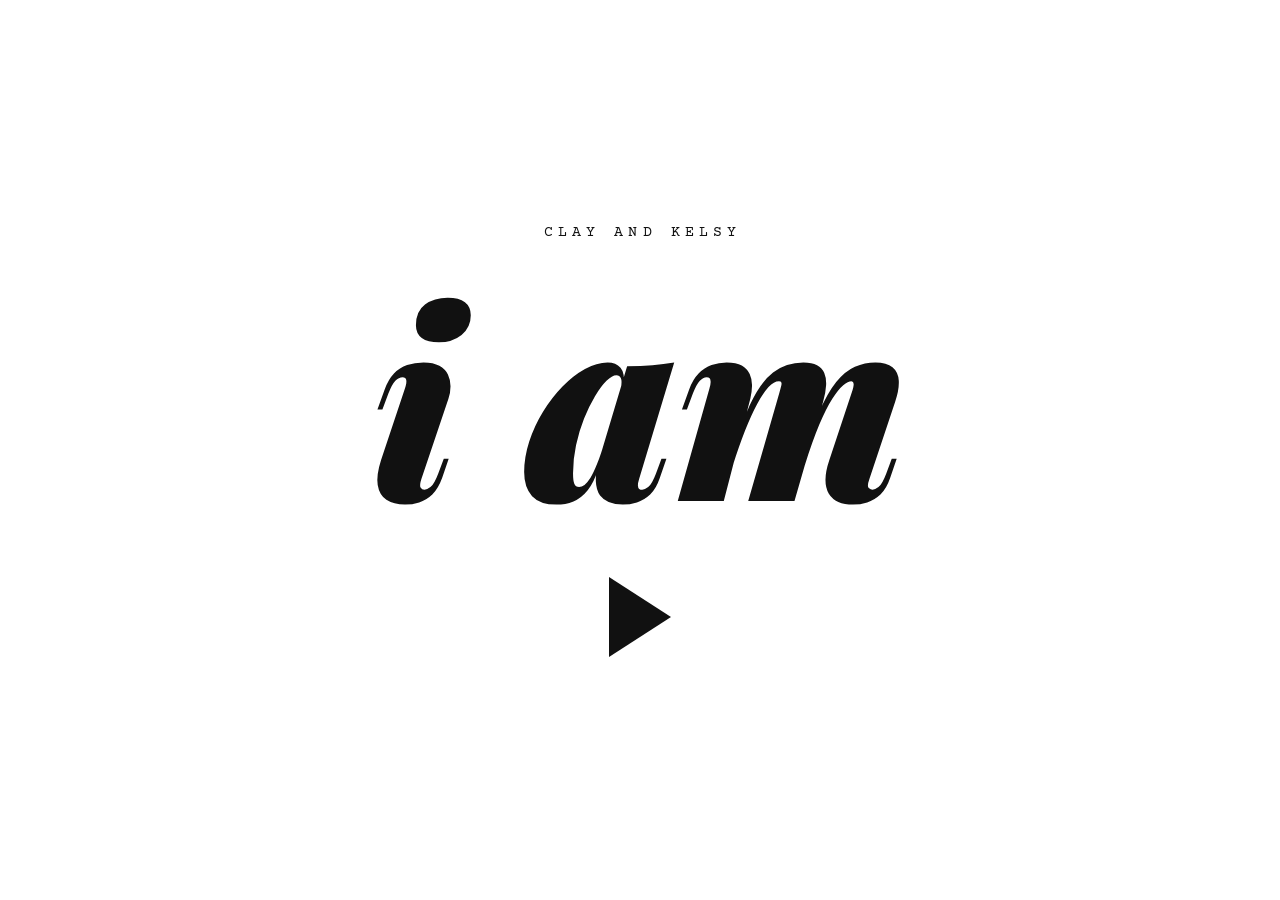
==== index.html @ 987fe73f "Mobile: tint iOS Safari status bar + toolbar black (kill white strips) - Add theme-color meta (white" ====
<!DOCTYPE html>
<html lang="en">
<head>
  <meta charset="UTF-8" />
  <meta name="viewport" content="width=device-width, initial-scale=1.0, viewport-fit=cover" />
  <!-- iOS Safari tints its status bar + toolbar to match this — white for the landing, flipped to #000 on play -->
  <meta name="theme-color" content="#ffffff" />
  <meta name="apple-mobile-web-app-capable" content="yes" />
  <title>i am — clay and kelsy</title>

  <!-- Fonts: brand mono (Courier Prime) + the display faces used in the video -->
  <link rel="preconnect" href="https://fonts.googleapis.com" />
  <link rel="preconnect" href="https://fonts.gstatic.com" crossorigin />
  <link href="https://fonts.googleapis.com/css2?family=Anton&family=Archivo+Black&family=Baloo+2:wght@700;800&family=Courier+Prime:ital,wght@0,400;0,700;1,400&family=Playfair+Display:ital,wght@0,400;0,700;0,900;1,400;1,700;1,900&display=swap" rel="stylesheet" />

  <link rel="stylesheet" href="styles.css?v=11" />
</head>
<body>
  <!-- ============ THE SHOW ============ -->
  <div id="stage" class="stage" aria-hidden="true">
    <div id="cueLayer" class="cue-layer"></div>
    <div id="eggLayer" class="egg-layer" aria-hidden="true"></div>
    <div id="invDisc" class="inv-disc" aria-hidden="true"></div>
    <div id="scareTint" class="scare-tint" aria-hidden="true"></div>
  </div>
  <div id="uiLayer" class="ui-layer"></div>

  <!-- "why didn't you care?" — offered during the you-don't-care / do-you / not-like stretch -->
  <div id="whyBox" class="whybox" hidden>
    <div class="whybox__inner">
      <span class="whybox__q">why didn't you care?</span>
      <input id="whyInput" class="whybox__input" type="text" maxlength="64" autocomplete="off" spellcheck="false" placeholder="type it, then hit enter…" />
      <button id="whySubmit" class="whybox__go" type="button">enter</button>
    </div>
  </div>

  <!-- Layer that hosts distortion-filtered cues so SVG filters don't clip -->
  <!-- (cues are appended into #stage directly; filters are referenced by url()) -->

  <!-- ============ LANDING ============ -->
  <section id="landing" class="landing">
    <div class="landing__mark">
      <div class="landing__eyebrow">clay and kelsy</div>
      <h1 class="landing__title">i am</h1>
      <button id="playBtn" class="playbtn" type="button" aria-label="Play">
        <span class="playbtn__tri" aria-hidden="true"></span>
      </button>
    </div>
  </section>

  <!-- ============ TOP BAR (fullscreen, auto-hides) ============ -->
  <div id="topbar" class="topbar" hidden>
    <button id="fsBtn" class="topbar__btn" type="button" aria-label="Fullscreen (f)">
      <svg class="ic-open" viewBox="0 0 24 24" fill="none" stroke="currentColor" stroke-width="2" stroke-linecap="round" stroke-linejoin="round" aria-hidden="true"><path d="M8 3H5a2 2 0 0 0-2 2v3M16 3h3a2 2 0 0 1 2 2v3M8 21H5a2 2 0 0 1-2-2v-3M16 21h3a2 2 0 0 0 2-2v-3"/></svg>
      <svg class="ic-close" viewBox="0 0 24 24" fill="none" stroke="currentColor" stroke-width="2" stroke-linecap="round" stroke-linejoin="round" aria-hidden="true"><path d="M4 8h3a2 2 0 0 0 2-2V3M20 8h-3a2 2 0 0 1-2-2V3M4 16h3a2 2 0 0 1 2 2v3M20 16h-3a2 2 0 0 0-2 2v3"/></svg>
    </button>
  </div>

  <!-- ============ PLAYBACK CHROME (auto-hides) ============ -->
  <div id="chrome" class="chrome" hidden>
    <div id="scrub" class="chrome__scrub" role="slider" aria-label="Seek" tabindex="0">
      <div id="scrubFill" class="chrome__fill"></div>
    </div>
    <div id="timecode" class="chrome__time">0:00</div>
  </div>

  <!-- transient readout for the audio-sync nudge -->
  <div id="toast" class="toast" aria-hidden="true"></div>

  <!-- ============ END CARD ============ -->
  <section id="endcard" class="endcard" hidden>
    <a id="goBack" class="endcard__link" href="https://clayandkelsy.com/i-am/" target="_top" rel="noopener">[ go back ]</a>
    <button id="replayBtn" class="endcard__btn" type="button">[ replay ]</button>
  </section>

  <!-- audio clock -->
  <audio id="song" src="assets/i-am.mp3" preload="auto"></audio>

  <!-- ============ SVG DISTORTION FILTERS ============ -->
  <svg class="defs" width="0" height="0" aria-hidden="true" focusable="false">
    <defs>
      <!-- melting / liquify used on the "I AM" hook -->
      <filter id="melt" x="-30%" y="-30%" width="160%" height="160%" color-interpolation-filters="sRGB">
        <feTurbulence type="fractalNoise" baseFrequency="0.011 0.02" numOctaves="2" seed="7" result="n">
          <animate attributeName="baseFrequency" dur="7s" repeatCount="indefinite"
                   values="0.009 0.016; 0.02 0.036; 0.012 0.022; 0.009 0.016" />
        </feTurbulence>
        <feDisplacementMap in="SourceGraphic" in2="n" scale="30" xChannelSelector="R" yChannelSelector="G" />
      </filter>

      <!-- vertical drip used on "moving on": long smooth downward smears, word stays legible -->
      <filter id="drip" x="-25%" y="-30%" width="150%" height="260%" color-interpolation-filters="sRGB">
        <feTurbulence type="fractalNoise" baseFrequency="0.006 0.028" numOctaves="2" seed="4" result="n">
          <animate attributeName="baseFrequency" dur="6s" repeatCount="indefinite"
                   values="0.006 0.020; 0.009 0.045; 0.006 0.020" />
        </feTurbulence>
        <feDisplacementMap in="SourceGraphic" in2="n" scale="18" xChannelSelector="R" yChannelSelector="G" />
      </filter>
    </defs>
  </svg>

  <script src="cues.js?v=11"></script>
  <script src="app.js?v=11"></script>
</body>
</html>
---- styles.css ----
/* ============================================================
   i am — live lyric video
   Pure black & white kinetic typography, DOM-rendered,
   synced to the audio clock. Fills any viewport shape.
   ============================================================ */

:root {
  --bg: #000;
  --fg: #fff;
  --mono: "Courier Prime", "Courier New", Courier, monospace;
}

* { margin: 0; padding: 0; box-sizing: border-box; }

html, body {
  height: 100%;
  width: 100%;
  overflow: hidden;
  background: #fff;   /* open on WHITE so it fades in seamlessly from the activation page — no black flash */
  color: #111;
  font-family: var(--mono);
  -webkit-font-smoothing: antialiased;
  text-rendering: optimizeLegibility;
}

.defs { position: absolute; width: 0; height: 0; pointer-events: none; }

/* ---------------- THE STAGE ---------------- */
.stage {
  position: fixed;
  inset: 0;
  background: var(--bg);
  overflow: hidden;
  z-index: 1;
  /* the show is hidden until play is pressed */
  opacity: 0;
  transition: opacity .25s ease;
  /* MOBILE: a finger on the stage moves the spotlight / drags words — it must NOT scroll or zoom the page */
  touch-action: none;
  -ms-touch-action: none;
  -webkit-user-select: none;
  user-select: none;
}
.stage.is-live { opacity: 1; }
/* stop pull-to-refresh / rubber-band while the show owns the screen */
body.playing { overscroll-behavior: none; touch-action: none; }

/* holds all cues */
.cue-layer { position: absolute; inset: 0; }

/* inversion disc — a circle that flips black↔white wherever the cursor goes */
.inv-disc {
  position: absolute;
  width: 96px; height: 96px;    /* 48px radius — matches the egg reveal radius exactly */
  border-radius: 50%;
  background: #fff;
  mix-blend-mode: difference;   /* white through difference = invert everything beneath */
  transform: translate(-50%, -50%);
  pointer-events: none;
  opacity: 0;
  transition: opacity .25s ease;
  z-index: 3;
}
.inv-disc.is-on { opacity: 1; }

/* while dragging a word */
body.is-dragging, body.is-dragging .cue { cursor: grabbing; }

/* play bar + fullscreen removed (distracting) — spacebar still starts/stops */
.chrome, .topbar { display: none !important; }

/* during the show: no classic arrow — the spotlight IS the cursor.
   only interactive things get a cursor: words = hand, buttons = click-hand, input = I-beam */
body.playing { cursor: none; }
body.playing .cue { cursor: grab; }
body.playing.is-dragging, body.playing.is-dragging .cue { cursor: grabbing; }
body.playing .lyric-btn { cursor: pointer; }
body.playing .whybox__inner { cursor: default; }
body.playing .whybox__input { cursor: text; }
body.playing .whybox__go { cursor: pointer; }

/* easter-egg layer: hidden lyrics, revealed only within a torch-circle at the cursor */
.egg-layer {
  position: absolute; inset: 0;
  z-index: 2;
  pointer-events: none;
  -webkit-mask-image: radial-gradient(circle 48px at var(--sx,-999px) var(--sy,-999px), #000 72%, transparent 100%);
          mask-image: radial-gradient(circle 48px at var(--sx,-999px) var(--sy,-999px), #000 72%, transparent 100%);
}
.egg {
  position: absolute;
  color: var(--fg);
  white-space: pre;
  transform: translate(-50%, -50%);
  opacity: .85;
}
.egg-cover { left: 50%; top: 50%; }
.cover-art {
  display: flex; flex-direction: column; align-items: center; justify-content: center; gap: 1.4vh;
  width: 62vmin; height: 62vmin;
  border: 2px solid var(--fg);
}
.cover-am { font-family: "Playfair Display", Georgia, serif; font-style: italic; font-weight: 900; font-size: 20vmin; line-height: .9; color: var(--fg); }
.cover-by { font-family: var(--mono); text-transform: uppercase; letter-spacing: .3em; font-size: 2.2vmin; color: var(--fg); }

/* red / scary escalation from the lyric buttons */
.scare-tint {
  position: absolute; inset: 0;
  z-index: 4;
  background: #e60000;
  mix-blend-mode: multiply;      /* whites turn red as it escalates */
  opacity: var(--scare, 0);
  pointer-events: none;
}

/* interactive lyric buttons */
.ui-layer { position: fixed; inset: 0; z-index: 33; pointer-events: none; }
.lyric-btn {
  position: absolute;
  transform: translate(-50%, -50%);
  pointer-events: auto;
  font-family: var(--mono);
  text-transform: uppercase; letter-spacing: .2em;
  font-size: clamp(13px, 2vw, 18px);
  color: #fff; background: #111;
  border: 2px solid #fff;              /* white border reads on black; black fill reads on white */
  border-radius: 999px;
  padding: .7em 1.6em;
  cursor: pointer;
  box-shadow: 0 2px 12px rgba(0,0,0,.45);
  transition: left .12s ease, top .12s ease;
  animation: btnIn .25s ease;
}
.lyric-btn.is-runaway { transition: left .05s linear, top .05s linear; border-color: #e33; }
.lyric-btn:hover { filter: brightness(1.2); }
.lyric-btn.is-hit { animation: btnHit .2s ease; }
@keyframes btnIn  { from { opacity: 0; transform: translate(-50%, calc(-50% + 12px)); } }
@keyframes btnHit { 50% { transform: translate(-50%, -50%) scale(1.18); } }

/* dramatic jolt on a click */
body.is-jolt #stage { animation: jolt .34s ease; }
@keyframes jolt {
  0%,100% { transform: translate(0,0); }
  14% { transform: translate(-7px, 4px); }  28% { transform: translate(6px,-5px); }
  42% { transform: translate(-6px,-3px); }  57% { transform: translate(5px, 5px); }
  71% { transform: translate(-4px, 2px); }  85% { transform: translate(3px,-2px); }
}

/* "why didn't you care?" prompt (bottom card, non-blocking) */
.whybox {
  position: fixed; left: 0; right: 0; bottom: 0;
  z-index: 34;
  display: flex; justify-content: center;
  padding: 0 16px calc(22px + env(safe-area-inset-bottom));
  pointer-events: none;
}
.whybox__inner {
  pointer-events: auto;
  display: flex; align-items: center; gap: 12px; flex-wrap: wrap; justify-content: center;
  max-width: 620px; width: 100%;
  padding: 13px 18px;
  background: rgba(10,10,10,.82);
  border: 1px solid rgba(255,255,255,.5);
  border-radius: 12px;
  -webkit-backdrop-filter: blur(6px); backdrop-filter: blur(6px);
  animation: btnIn .3s ease;
}
.whybox__q { font-family: "Playfair Display", Georgia, serif; font-style: italic; font-size: clamp(16px, 2.4vw, 22px); color: #fff; }
.whybox__input {
  flex: 1 1 180px; min-width: 130px;
  background: transparent; border: none; border-bottom: 1.5px solid rgba(255,255,255,.6);
  color: #fff; font-family: var(--mono); font-size: 14px; padding: 6px 2px; outline: none;
}
.whybox__input::placeholder { color: rgba(255,255,255,.4); }
.whybox__go {
  flex: none; font-family: var(--mono); text-transform: uppercase; letter-spacing: .15em;
  font-size: 12px; color: #111; background: #fff; border: none; border-radius: 999px;
  padding: .6em 1.2em; cursor: pointer;
}
.whybox__go:hover { background: #ddd; }

/* Each rendered lyric line. Positioned + transformed by the engine. */
.cue {
  position: absolute;
  color: var(--fg);
  white-space: pre;           /* honour \n only; never auto-wrap */
  line-height: 0.98;
  will-change: transform, opacity;
  transform-origin: center center;
  pointer-events: auto;         /* grabbable — drag a word to dissolve it */
  cursor: grab;
  user-select: none;
  letter-spacing: 0;
  /* font-size is set inline (vmin) or overridden to a base px for fit-scaling */
}

/* type roles ---------------------------------------------- */
.cue.r-sans   { font-family: "Helvetica Neue", Arial, sans-serif; font-weight: 400; }
.cue.r-impact { font-family: "Archivo Black", "Helvetica Neue", Arial, sans-serif; font-weight: 400; }
.cue.r-cond   { font-family: "Anton", "Archivo Black", sans-serif; font-weight: 400; letter-spacing: .005em; }
.cue.r-serif  { font-family: "Playfair Display", Georgia, "Times New Roman", serif; font-weight: 400; }
.cue.r-serifIt{ font-family: "Playfair Display", Georgia, "Times New Roman", serif; font-style: italic; font-weight: 400; }
.cue.r-mono   { font-family: var(--mono); font-weight: 400; }
.cue.r-hook   { font-family: "Baloo 2", "Archivo Black", sans-serif; font-weight: 800; }

.cue.is-melt { filter: url(#melt); }
.cue.is-drip { filter: url(#drip); }

/* ---------------- LANDING ---------------- */
.landing {
  position: fixed;
  inset: 0;
  z-index: 40;
  background: #fff;
  color: #111;
  display: grid;
  place-items: center;
  transition: opacity .5s ease;
}
.landing.is-gone { opacity: 0; pointer-events: none; }

.landing__mark { text-align: center; padding: 6vw; }
.landing__eyebrow {
  font-family: var(--mono);
  text-transform: uppercase;
  letter-spacing: .34em;
  font-size: clamp(11px, 1.4vw, 15px);
  color: #111;
  margin-left: .34em;
  margin-bottom: 2.2rem;
}
.landing__title {
  font-family: "Playfair Display", Georgia, serif;
  font-style: italic;
  font-weight: 900;
  font-size: clamp(72px, 22vw, 260px);
  line-height: .9;
  color: #111;
  margin-bottom: 3rem;
}
.landing__hint {
  font-family: var(--mono);
  text-transform: uppercase;
  letter-spacing: .28em;
  font-size: clamp(9px, 1.1vw, 12px);
  color: #8b8b8b;
  margin-top: 2.4rem;
}

.playbtn {
  display: inline-flex;
  align-items: center;
  justify-content: center;
  padding: 1.2rem;
  background: none;
  border: none;
  cursor: pointer;
  transition: transform .18s ease, opacity .18s ease;
}
.playbtn:hover { transform: scale(1.08); }
.playbtn:active { transform: scale(0.96); }
.playbtn:focus-visible { outline: 2px solid #111; outline-offset: 6px; border-radius: 4px; }
.playbtn__tri {
  width: 0; height: 0;
  border-style: solid;
  border-width: clamp(22px, 3.6vw, 40px) 0 clamp(22px, 3.6vw, 40px) clamp(34px, 5.6vw, 62px);
  border-color: transparent transparent transparent #111;
}

/* ---------------- FLASHING-LIGHTS GATE ---------------- */
.gate {
  position: fixed;
  inset: 0;
  z-index: 45;
  background: #000;
  color: #fff;
  display: grid;
  place-items: center;
  transition: opacity .4s ease;
}
.gate.is-gone { opacity: 0; pointer-events: none; }
.gate__inner { text-align: center; padding: 8vw; }
.gate__warn {
  font-family: var(--mono);
  text-transform: uppercase;
  letter-spacing: .28em;
  line-height: 1.9;
  font-size: clamp(15px, 2.6vw, 26px);
  margin-bottom: 3rem;
}
.gate__toggle {
  display: flex;
  justify-content: center;
  align-items: center;
  gap: .7em;
  font-family: var(--mono);
  text-transform: uppercase;
  letter-spacing: .18em;
  font-size: clamp(10px, 1.3vw, 13px);
  color: #cfcfcf;
  cursor: pointer;
  margin-bottom: 2.6rem;
}
.gate__toggle input { width: 15px; height: 15px; accent-color: #fff; cursor: pointer; }
.gate__enter {
  display: inline-block;
  background: none;
  border: none;
  color: #fff;
  font-family: var(--mono);
  font-weight: 700;
  text-transform: uppercase;
  letter-spacing: .3em;
  font-size: clamp(15px, 2vw, 22px);
  cursor: pointer;
  padding: .6em 1em;
  transition: opacity .18s ease, transform .18s ease;
}
.gate__enter:hover { transform: translateY(-2px); }
.gate__enter:focus-visible { outline: 2px solid #fff; outline-offset: 4px; }

/* ---------------- PLAYBACK CHROME ---------------- */
.chrome {
  position: fixed;
  left: 0; right: 0; bottom: 0;
  z-index: 30;
  display: flex;
  align-items: center;
  gap: 14px;
  padding: 14px 18px calc(14px + env(safe-area-inset-bottom));
  background: linear-gradient(to top, rgba(0,0,0,.55), rgba(0,0,0,0));
  opacity: 0;
  transition: opacity .35s ease;
  pointer-events: none;
}
.chrome.is-visible { opacity: 1; pointer-events: auto; }
.chrome__btn {
  flex: none;
  background: rgba(255,255,255,.12);
  border: 1px solid rgba(255,255,255,.35);
  color: #fff;
  font-family: var(--mono);
  text-transform: uppercase;
  letter-spacing: .12em;
  font-size: 11px;
  padding: 6px 10px;
  border-radius: 4px;
  cursor: pointer;
  mix-blend-mode: difference;   /* stays readable over black or white */
}
.chrome__scrub {
  flex: 1 1 auto;
  height: 4px;
  background: rgba(180,180,180,.45);
  border-radius: 2px;
  cursor: pointer;
  position: relative;
  mix-blend-mode: difference;
}
.chrome__fill {
  position: absolute; inset: 0 auto 0 0;
  width: 0%;
  background: #fff;
  border-radius: 2px;
}
.chrome__time {
  flex: none;
  font-family: var(--mono);
  font-size: 11px;
  letter-spacing: .1em;
  color: #fff;
  mix-blend-mode: difference;
  min-width: 34px;
  text-align: right;
}

/* ---------------- TOP BAR (fullscreen) ---------------- */
.topbar {
  position: fixed;
  top: 0; right: 0;
  z-index: 31;
  padding: 14px calc(14px + env(safe-area-inset-right)) 14px 14px;
  opacity: 0;
  transition: opacity .35s ease;
  pointer-events: none;
}
.topbar.is-visible { opacity: 1; pointer-events: auto; }
.topbar__btn {
  display: grid;
  place-items: center;
  width: 40px; height: 40px;
  background: #808080;          /* solid mid-gray: sits between black & white, always visible */
  border: 1px solid rgba(255,255,255,.25);
  border-radius: 6px;
  color: #fff;
  cursor: pointer;
  box-shadow: 0 1px 4px rgba(0,0,0,.25);
  transition: background .18s ease;
}
.topbar__btn:hover { background: #949494; }
.topbar__btn svg { width: 20px; height: 20px; }
.topbar__btn .ic-close { display: none; }
.topbar__btn.is-on .ic-open { display: none; }
.topbar__btn.is-on .ic-close { display: block; }

/* transient sync-nudge readout */
.toast {
  position: fixed;
  left: 50%; bottom: 64px;
  transform: translateX(-50%);
  z-index: 50;
  padding: 8px 14px;
  background: rgba(0,0,0,.72);
  color: #fff;
  font-family: var(--mono);
  font-size: 12px;
  letter-spacing: .08em;
  border-radius: 6px;
  opacity: 0;
  transition: opacity .18s ease;
  pointer-events: none;
}
.toast.is-on { opacity: 1; }

/* hide the cursor while the show is playing and the mouse is idle */
body.is-idle { cursor: none; }

/* ---------------- END CARD ---------------- */
.endcard {
  position: fixed;
  inset: 0;
  z-index: 35;
  display: flex;
  flex-direction: column;
  align-items: center;
  justify-content: center;
  gap: 1.6rem;
  background: rgba(0,0,0,.0);
  transition: background .6s ease;
}
.endcard.is-visible { background: #000; }
.endcard__link, .endcard__btn {
  background: none; border: none; color: #fff;
  font-family: var(--mono);
  text-transform: uppercase;
  letter-spacing: .3em;
  font-size: clamp(14px, 2vw, 20px);
  text-decoration: none;
  cursor: pointer;
  opacity: 0;
  transition: opacity .5s ease .3s, color .18s ease;
}
.endcard__link:hover, .endcard__btn:hover { color: #bbb; }
.endcard.is-visible .endcard__link,
.endcard.is-visible .endcard__btn { opacity: 1; }

[hidden] { display: none !important; }

/* Respect reduced motion: soften filters by default (engine also damps strobe) */
@media (prefers-reduced-motion: reduce) {
  .cue.is-melt, .cue.is-drip { filter: none; }
}
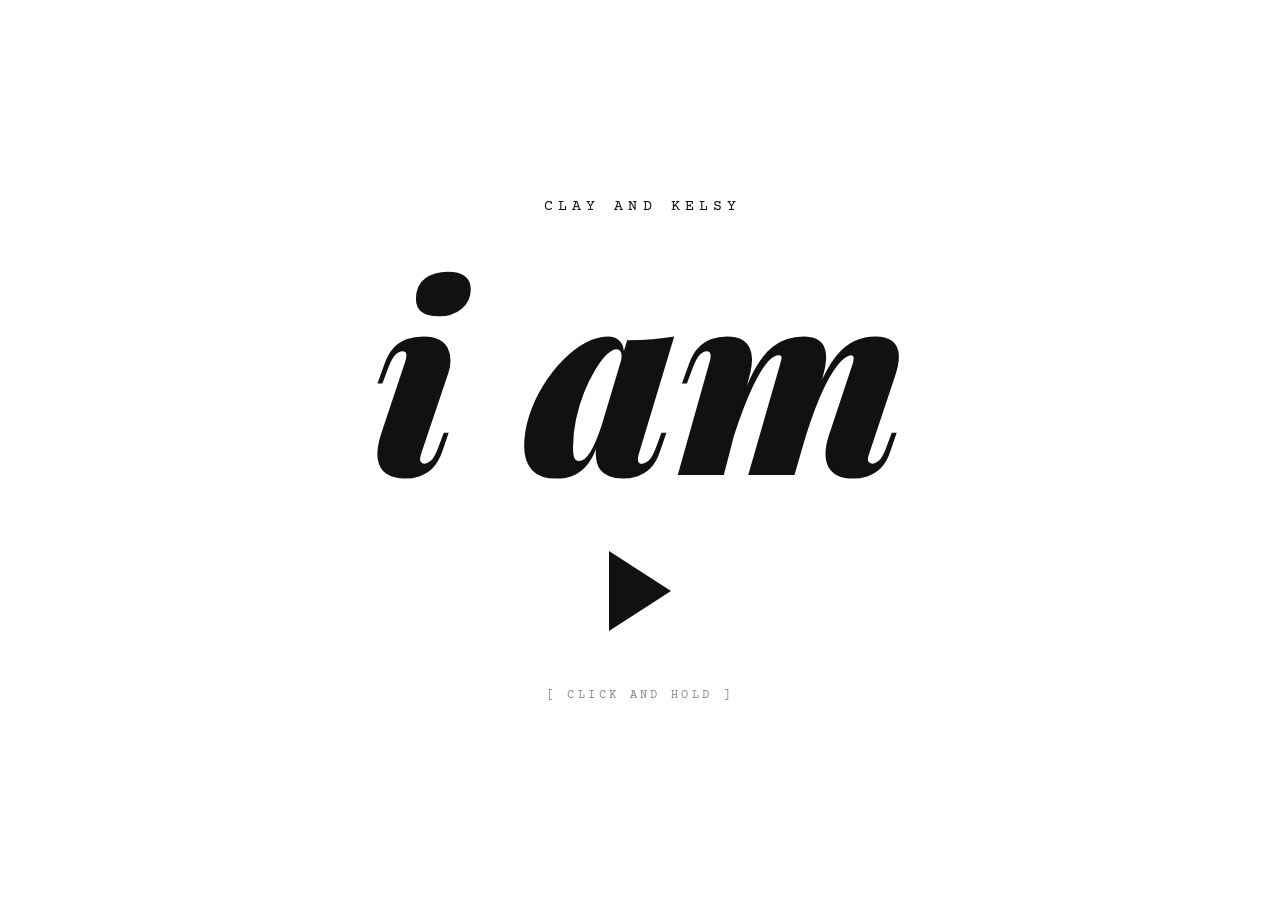
==== commit 0ee3ddef: "Add '[ click and hold ]' hint under the play button Cache-bust to v=13." ====
--- a/index.html
+++ b/index.html
@@ -13,7 +13,7 @@
   <link rel="preconnect" href="https://fonts.gstatic.com" crossorigin />
   <link href="https://fonts.googleapis.com/css2?family=Anton&family=Archivo+Black&family=Baloo+2:wght@700;800&family=Courier+Prime:ital,wght@0,400;0,700;1,400&family=Playfair+Display:ital,wght@0,400;0,700;0,900;1,400;1,700;1,900&display=swap" rel="stylesheet" />
 
-  <link rel="stylesheet" href="styles.css?v=11" />
+  <link rel="stylesheet" href="styles.css?v=13" />
 </head>
 <body>
   <!-- ============ THE SHOW ============ -->
@@ -45,6 +45,7 @@
       <button id="playBtn" class="playbtn" type="button" aria-label="Play">
         <span class="playbtn__tri" aria-hidden="true"></span>
       </button>
+      <div class="landing__hint">[ click and hold ]</div>
     </div>
   </section>
 
@@ -99,7 +100,7 @@
     </defs>
   </svg>
 
-  <script src="cues.js?v=11"></script>
-  <script src="app.js?v=11"></script>
+  <script src="cues.js?v=13"></script>
+  <script src="app.js?v=13"></script>
 </body>
 </html>
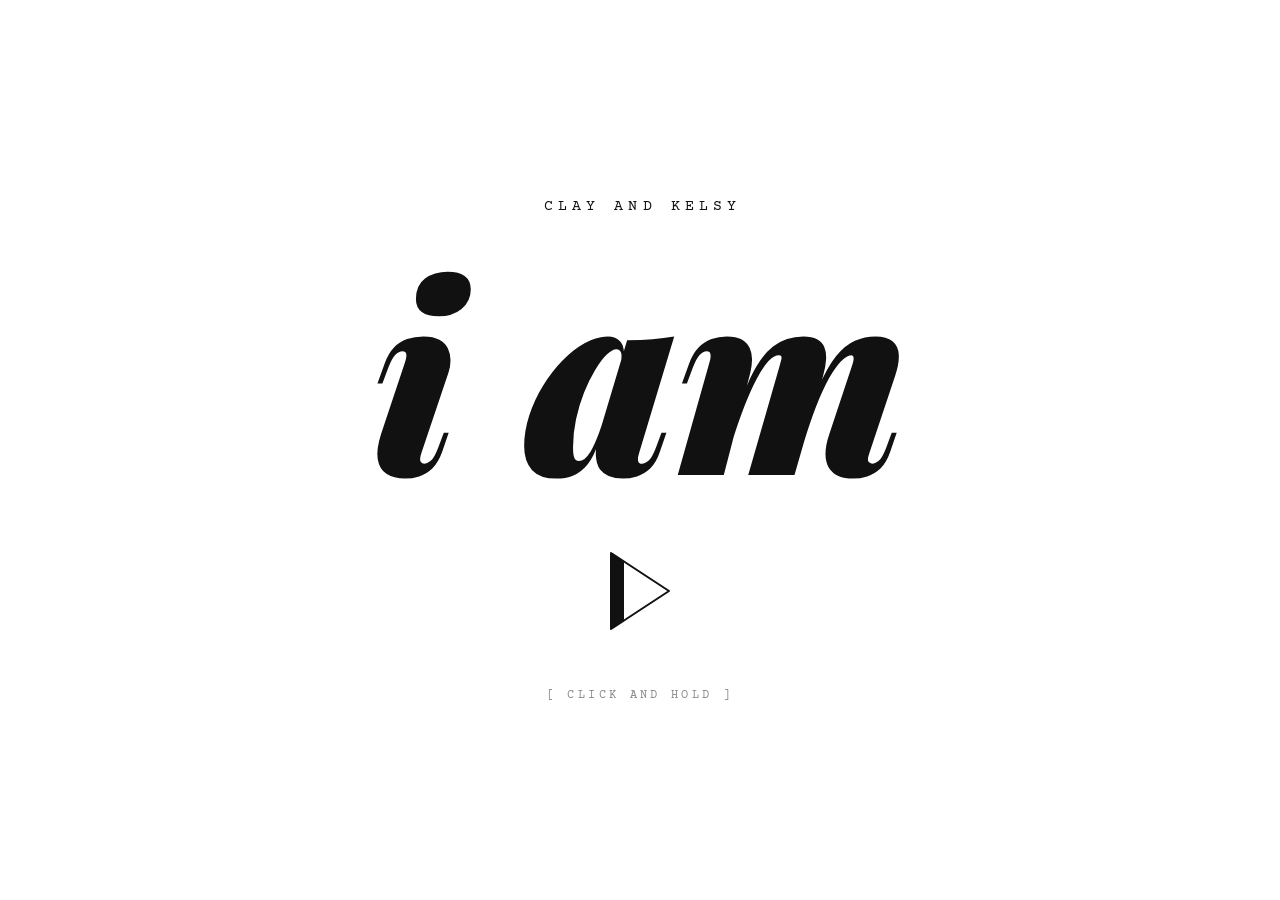
==== commit 1f8c758a: "landing: the play triangle IS the loading bar Kill the gray unclickable arrow. The triangle appears " ====
--- a/index.html
+++ b/index.html
@@ -13,7 +13,7 @@
   <link rel="preconnect" href="https://fonts.gstatic.com" crossorigin />
   <link href="https://fonts.googleapis.com/css2?family=Anton&family=Archivo+Black&family=Baloo+2:wght@700;800&family=Courier+Prime:ital,wght@0,400;0,700;1,400&family=Playfair+Display:ital,wght@0,400;0,700;0,900;1,400;1,700;1,900&display=swap" rel="stylesheet" />
 
-  <link rel="stylesheet" href="styles.css?v=13" />
+  <link rel="stylesheet" href="styles.css?v=14" />
 </head>
 <body>
   <!-- ============ THE SHOW ============ -->
@@ -43,7 +43,7 @@
       <div class="landing__eyebrow">clay and kelsy</div>
       <h1 class="landing__title">i am</h1>
       <button id="playBtn" class="playbtn" type="button" aria-label="Play">
-        <span class="playbtn__tri" aria-hidden="true"></span>
+        <svg class="playbtn__tri" viewBox="0 0 62 80" aria-hidden="true"><defs><clipPath id="triClip"><rect id="triRect" x="0" y="0" width="0" height="80"/></clipPath></defs><path class="tri-o" d="M2 2 L60 40 L2 78 Z"/><path class="tri-f" d="M2 2 L60 40 L2 78 Z" clip-path="url(#triClip)"/></svg>
       </button>
       <div class="landing__hint">[ click and hold ]</div>
     </div>
@@ -101,6 +101,6 @@
   </svg>
 
   <script src="cues.js?v=13"></script>
-  <script src="app.js?v=13"></script>
+  <script src="app.js?v=14"></script>
 </body>
 </html>
--- a/styles.css
+++ b/styles.css
@@ -261,11 +261,17 @@
 .playbtn:active { transform: scale(0.96); }
 .playbtn:focus-visible { outline: 2px solid #111; outline-offset: 6px; border-radius: 4px; }
 .playbtn__tri {
-  width: 0; height: 0;
-  border-style: solid;
-  border-width: clamp(22px, 3.6vw, 40px) 0 clamp(22px, 3.6vw, 40px) clamp(34px, 5.6vw, 62px);
-  border-color: transparent transparent transparent #111;
-}
+  width: clamp(34px, 5.6vw, 62px);
+  height: auto;
+  display: block;
+  overflow: visible;
+}
+.playbtn__tri .tri-o { fill: none; stroke: #111; stroke-width: 2; stroke-linejoin: round; }
+.playbtn__tri .tri-f { fill: #111; }
+/* while it loads the button can't be clicked — the triangle filling in IS the progress bar */
+.playbtn.is-loading { pointer-events: none; cursor: default; }
+.playbtn.is-ready .playbtn__tri { animation: triPop .55s cubic-bezier(.22, 1.61, .36, 1); }
+@keyframes triPop { 0% { transform: scale(1); } 38% { transform: scale(1.1); } 100% { transform: scale(1); } }
 
 /* ---------------- FLASHING-LIGHTS GATE ---------------- */
 .gate {
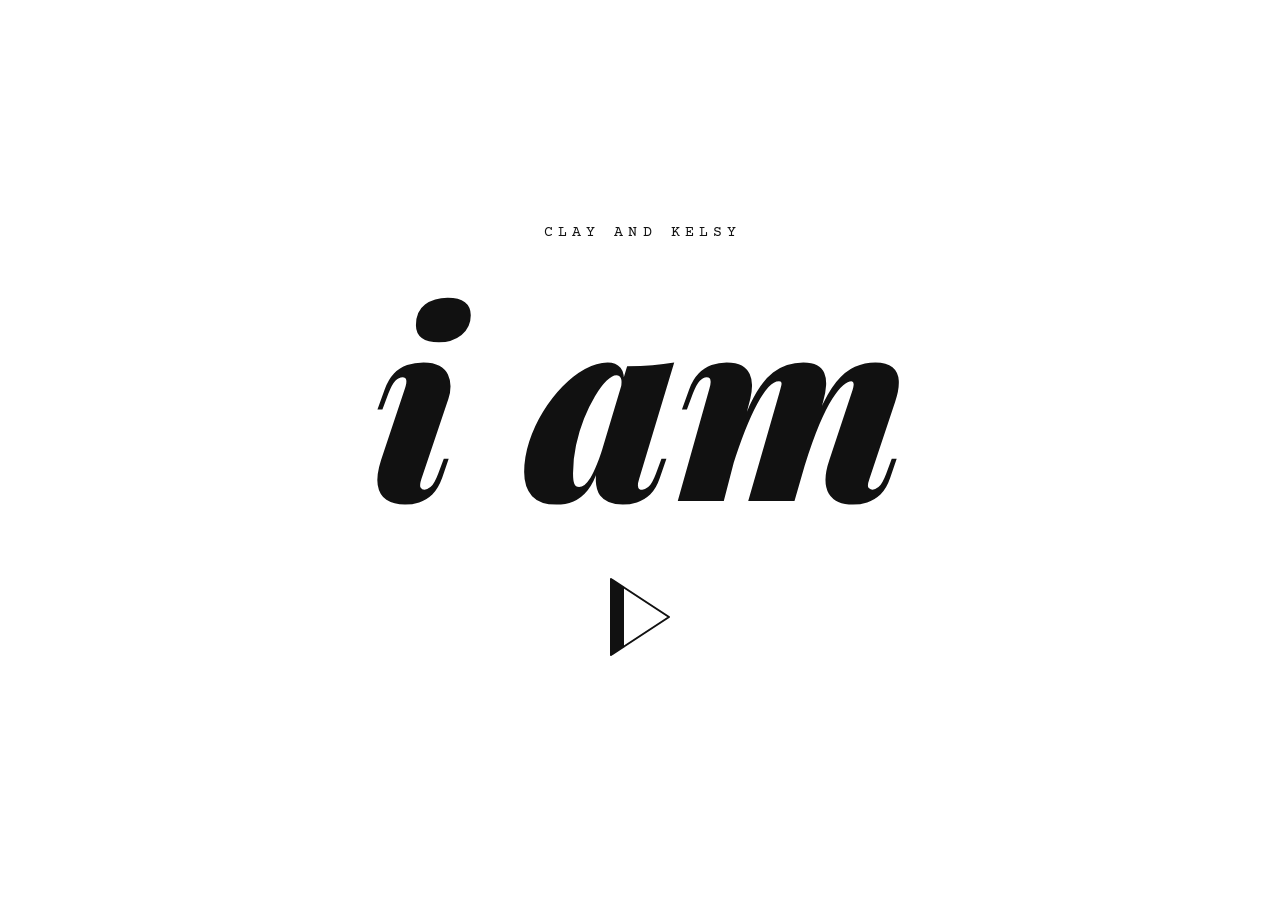
==== commit 6dab0621: "landing: remove the mismatched [ click and hold ] hint (i am is plain click-to-start) Co-Authored-By" ====
--- a/index.html
+++ b/index.html
@@ -45,7 +45,6 @@
       <button id="playBtn" class="playbtn" type="button" aria-label="Play">
         <svg class="playbtn__tri" viewBox="0 0 62 80" aria-hidden="true"><defs><clipPath id="triClip"><rect id="triRect" x="0" y="0" width="0" height="80"/></clipPath></defs><path class="tri-o" d="M2 2 L60 40 L2 78 Z"/><path class="tri-f" d="M2 2 L60 40 L2 78 Z" clip-path="url(#triClip)"/></svg>
       </button>
-      <div class="landing__hint">[ click and hold ]</div>
     </div>
   </section>
 
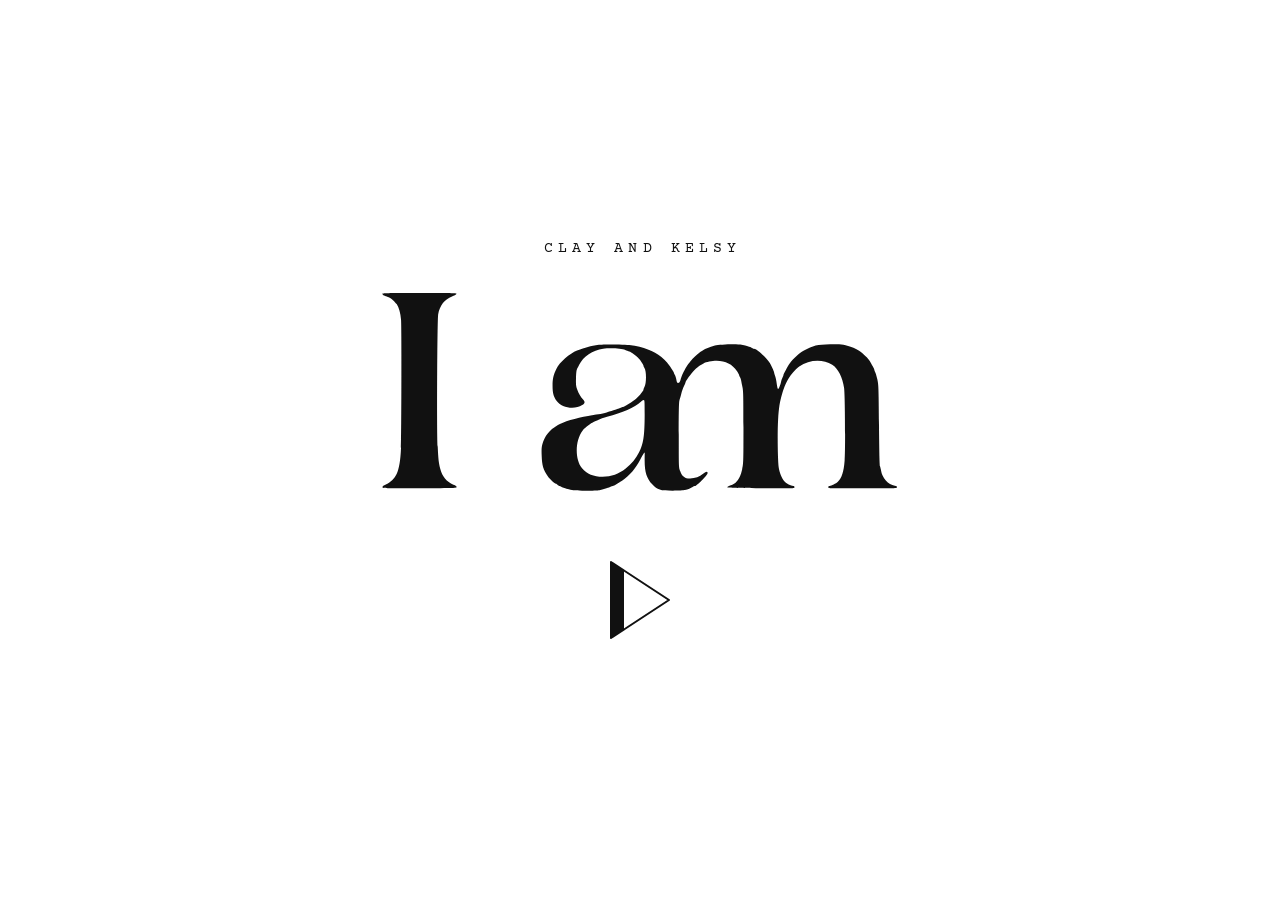
==== commit 3828c071: "landing: use the real album "i am" logotype (sharp vector), not typeset text Swap the Playfair-itali" ====
--- a/index.html
+++ b/index.html
@@ -13,7 +13,7 @@
   <link rel="preconnect" href="https://fonts.gstatic.com" crossorigin />
   <link href="https://fonts.googleapis.com/css2?family=Anton&family=Archivo+Black&family=Baloo+2:wght@700;800&family=Courier+Prime:ital,wght@0,400;0,700;1,400&family=Playfair+Display:ital,wght@0,400;0,700;0,900;1,400;1,700;1,900&display=swap" rel="stylesheet" />
 
-  <link rel="stylesheet" href="styles.css?v=14" />
+  <link rel="stylesheet" href="styles.css?v=16" />
 </head>
 <body>
   <!-- ============ THE SHOW ============ -->
@@ -41,11 +41,14 @@
   <section id="landing" class="landing">
     <div class="landing__mark">
       <div class="landing__eyebrow">clay and kelsy</div>
-      <h1 class="landing__title">i am</h1>
+      <!-- the album's own "i am" logotype (sharp vector), not typeset text -->
+      <img class="landing__title" src="assets/iam-title.svg?v=1" alt="i am" width="892" height="344" />
       <button id="playBtn" class="playbtn" type="button" aria-label="Play">
         <svg class="playbtn__tri" viewBox="0 0 62 80" aria-hidden="true"><defs><clipPath id="triClip"><rect id="triRect" x="0" y="0" width="0" height="80"/></clipPath></defs><path class="tri-o" d="M2 2 L60 40 L2 78 Z"/><path class="tri-f" d="M2 2 L60 40 L2 78 Z" clip-path="url(#triClip)"/></svg>
       </button>
     </div>
+    <!-- the spotlight already at work on the landing — a hint of the show to come -->
+    <div id="landingDisc" class="inv-disc landing-disc" aria-hidden="true"></div>
   </section>
 
   <!-- ============ TOP BAR (fullscreen, auto-hides) ============ -->
@@ -100,6 +103,6 @@
   </svg>
 
   <script src="cues.js?v=13"></script>
-  <script src="app.js?v=14"></script>
+  <script src="app.js?v=15"></script>
 </body>
 </html>
--- a/styles.css
+++ b/styles.css
@@ -62,6 +62,11 @@
   z-index: 3;
 }
 .inv-disc.is-on { opacity: 1; }
+
+/* the landing spotlight hint: a fixed disc that inverts the white landing under the pointer */
+.landing-disc { position: fixed; z-index: 2; }
+#landing.is-spot { cursor: none; }
+#landing.is-spot * { cursor: none !important; }
 
 /* while dragging a word */
 body.is-dragging, body.is-dragging .cue { cursor: grabbing; }
@@ -230,13 +235,10 @@
   margin-bottom: 2.2rem;
 }
 .landing__title {
-  font-family: "Playfair Display", Georgia, serif;
-  font-style: italic;
-  font-weight: 900;
-  font-size: clamp(72px, 22vw, 260px);
-  line-height: .9;
-  color: #111;
-  margin-bottom: 3rem;
+  display: block;
+  width: clamp(220px, 48vw, 520px);   /* the sharp vector logotype scales crisply at any size */
+  height: auto;
+  margin: 0 auto 3rem;
 }
 .landing__hint {
   font-family: var(--mono);
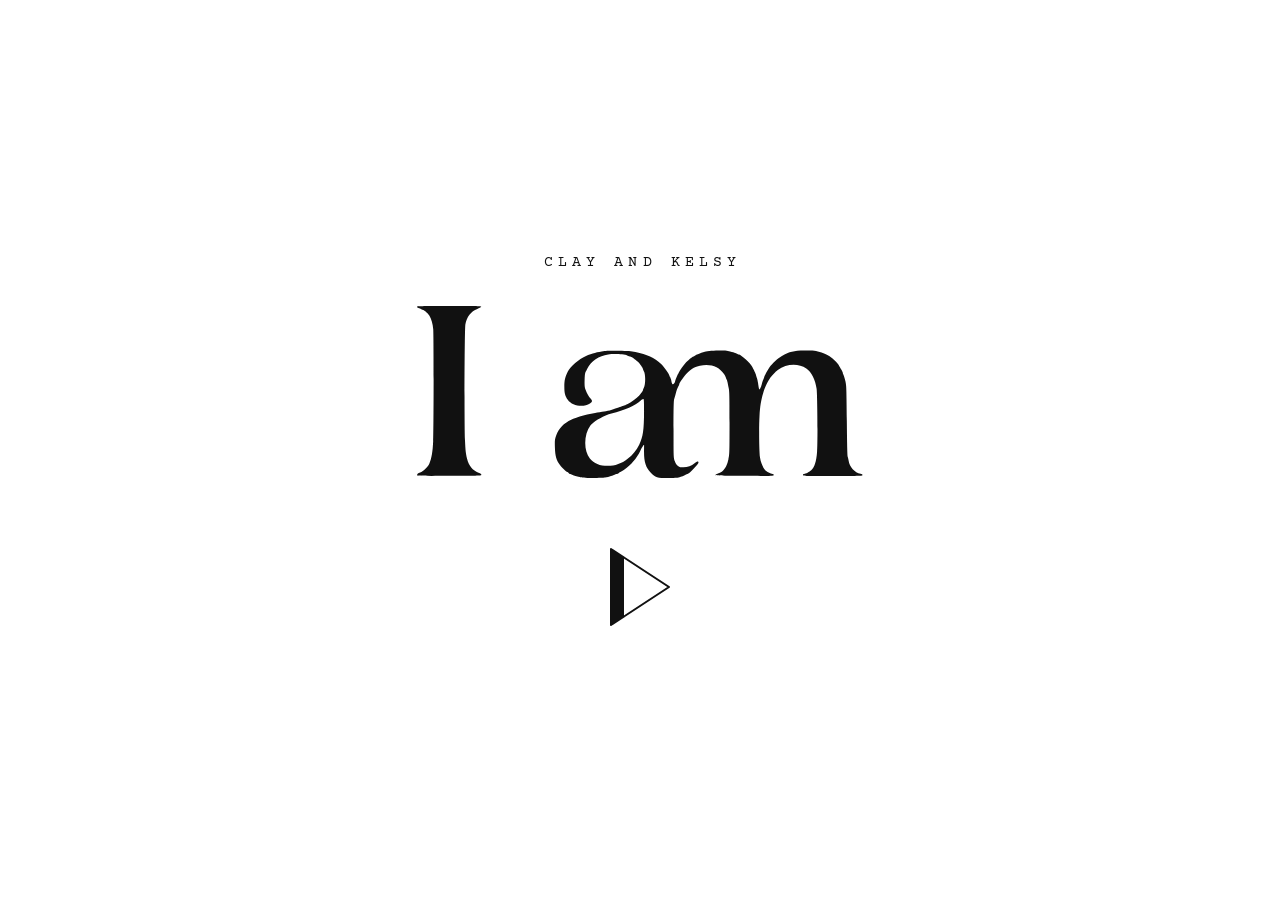
==== commit 197ed6f4: "landing: nudge the i am logotype a little smaller Co-Authored-By: Claude Opus 4.8 <noreply@anthropic" ====
--- a/index.html
+++ b/index.html
@@ -13,7 +13,7 @@
   <link rel="preconnect" href="https://fonts.gstatic.com" crossorigin />
   <link href="https://fonts.googleapis.com/css2?family=Anton&family=Archivo+Black&family=Baloo+2:wght@700;800&family=Courier+Prime:ital,wght@0,400;0,700;1,400&family=Playfair+Display:ital,wght@0,400;0,700;0,900;1,400;1,700;1,900&display=swap" rel="stylesheet" />
 
-  <link rel="stylesheet" href="styles.css?v=16" />
+  <link rel="stylesheet" href="styles.css?v=17" />
 </head>
 <body>
   <!-- ============ THE SHOW ============ -->
--- a/styles.css
+++ b/styles.css
@@ -236,7 +236,7 @@
 }
 .landing__title {
   display: block;
-  width: clamp(220px, 48vw, 520px);   /* the sharp vector logotype scales crisply at any size */
+  width: clamp(190px, 42vw, 450px);   /* the sharp vector logotype scales crisply at any size */
   height: auto;
   margin: 0 auto 3rem;
 }
